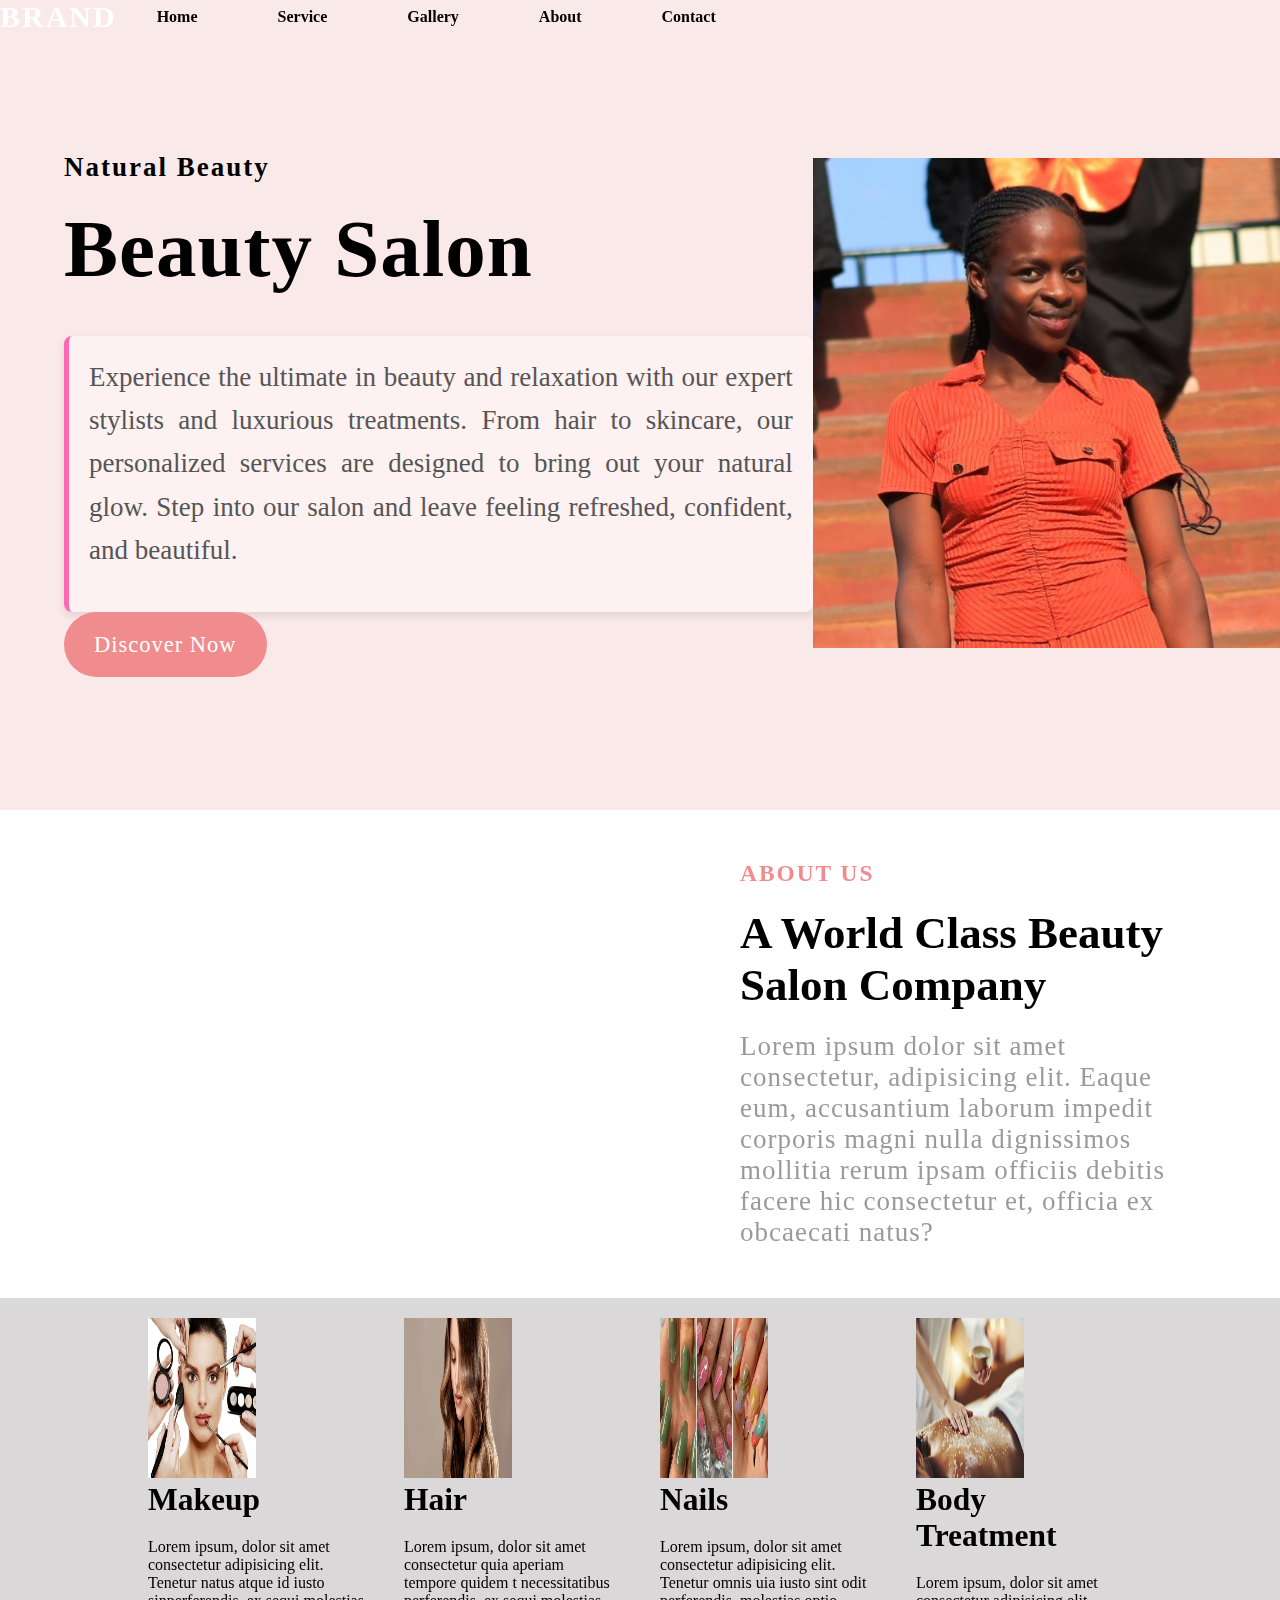
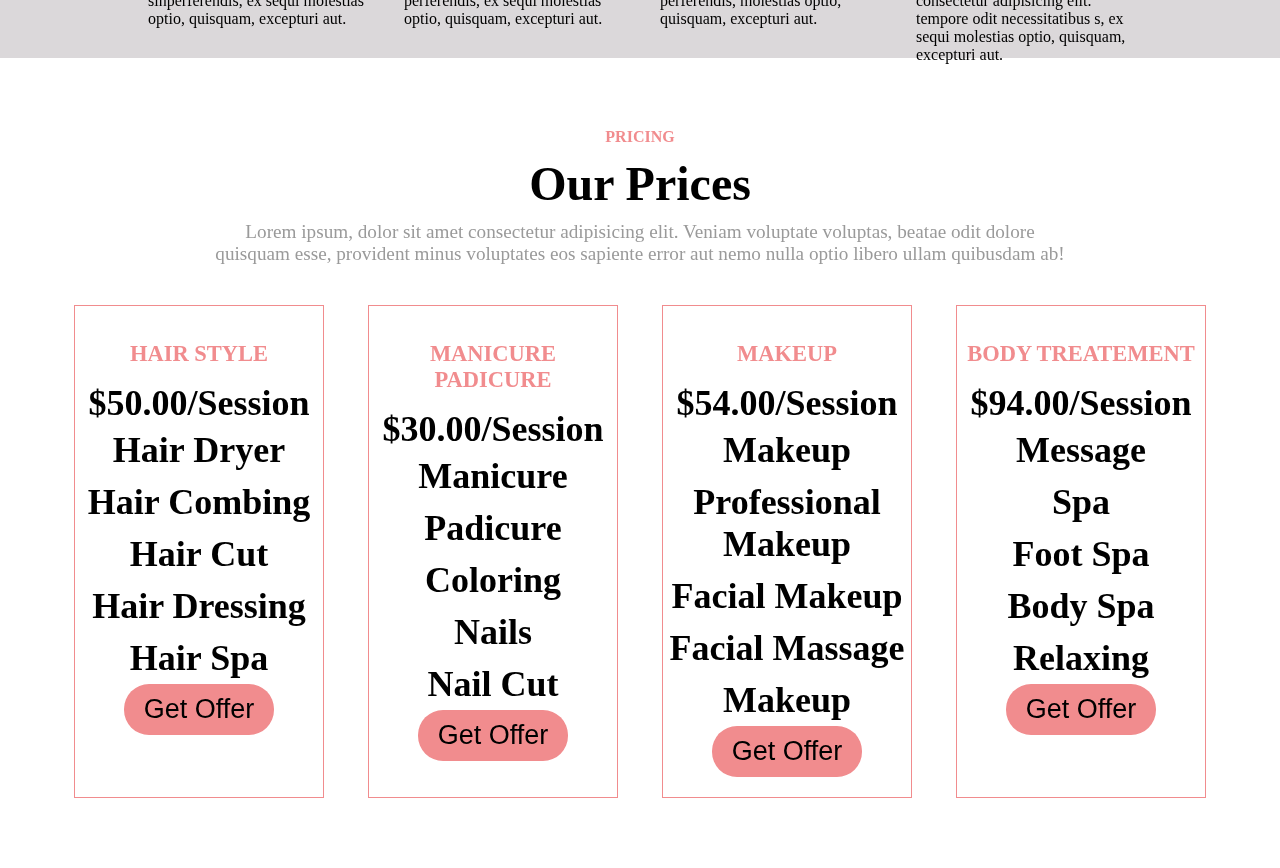
==== index.html @ 9b06ef0e "commit message" ====
<!DOCTYPE html>
<html lang="en">

<head>
    <meta charset="UTF-8">
    <meta name="viewport" content="width=device-width, initial-scale=1.0">
    <title>Document</title>
    <link rel="stylesheet" href="style.css">
</head>

<body>

    <header>
        <a href="#" class="brand">Brand</a>
        <div class="menu">
            <div class="btn">
                <i class="fas fa-time close-btn"></i>
            </div>
            <a href="#">Home</a>
            <a href="#">Service</a>
            <a href="#">Gallery</a>
            <a href="./about.html">About</a>
            <a href="./contact.html">Contact</a>
        </div>
        <div class="btn">
            <i class="fas fa-bars menu-btnS"></i>
        </div>
    </header>
    <!---container-->
    <div class="container">
        <div class="txt">
            <h3>Natural Beauty</h3>
            <h1>Beauty Salon</h1>
            <p class="txt-p">Experience the ultimate in beauty and relaxation with our expert stylists and luxurious treatments. From hair to skincare, our personalized services are designed to bring out your natural glow. Step into our salon and leave feeling refreshed, confident, and beautiful.</p>
            <a href="#">Discover Now</a>
        </div>
        <div class="img">
            <img src="./reen2.jpg" alt="">
        </div>
    </div>
    <div class="about">
        <div class="img-sec">
          <!--<img src="./beauty.webp" alt="">--> 
           <!-- Video tag to play a video -->
 <!-- Embed the YouTube video using iframe -->
 <iframe width="640" height="360" 
 src="https://www.youtube.com/embed/pM2RIFs78pY" 
 title="YouTube video player" 
 frameborder="0" 
 allow="accelerometer; autoplay; clipboard-write; encrypted-media; gyroscope; picture-in-picture" 
 allowfullscreen>
</iframe> 
        </div>
        <div class="text-sec">
            <h3>About Us</h3>
            <h1>A World Class Beauty <br> Salon Company</h1>
            <p>Lorem ipsum dolor sit amet consectetur, adipisicing elit. Eaque eum, accusantium laborum impedit corporis magni nulla dignissimos mollitia rerum ipsam officiis debitis facere hic consectetur et, officia ex obcaecati natus?</p>
        </div>

    </div>
    <div class="main-col">
        <div class="col">
            <div class="one">
                <img src="./makeup.jpg" alt="">
                <h1>Makeup</h1>
                <p>Lorem ipsum, dolor sit amet consectetur adipisicing elit. Tenetur natus atque id iusto sinperferendis, ex sequi molestias optio, quisquam, excepturi aut.</p>
            </div>
            <div class="two">
                <img src="./hair.webp" alt="">
                <h1>Hair</h1>
                <p>Lorem ipsum, dolor sit amet consectetur quia aperiam tempore quidem t necessitatibus perferendis, ex sequi molestias optio, quisquam, excepturi aut.</p>
            </div>
            <div class="three">
                <img src="./nails.webp" alt="">
                <h1>Nails</h1>
                <p>Lorem ipsum, dolor sit amet consectetur adipisicing elit. Tenetur omnis uia iusto sint odit perferendis, molestias optio, quisquam, excepturi aut.</p>
            </div>
            <div class="four">
                <img src="./body-treatment.jpg" alt="">
                <h1>Body Treatment</h1>
                <p>Lorem ipsum, dolor sit amet consectetur adipisicing elit. tempore odit necessitatibus s, ex sequi molestias optio, quisquam, excepturi aut.</p>
            </div>
        </div>
    </div>
    <!--pricing-->
    <div class="pricing">
        <div class="only-text">
            <h3>Pricing</h3>
            <h1>Our Prices</h1>
            <p>Lorem ipsum, dolor sit amet consectetur adipisicing elit. Veniam voluptate voluptas, beatae odit dolore quisquam esse, provident minus voluptates eos sapiente error aut nemo nulla optio libero ullam quibusdam ab!</p>
        </div>
        <div class="priceing-sec">
            <div class="one">
                <h3>Hair Style</h3>
                <h1>$50.00<span>/Session</span></h1>
                <h2>Hair Dryer</h2>
                <h2>Hair Combing</h2>
                <h2>Hair Cut</h2>
                <h2>Hair Dressing</h2>
                <h2>Hair Spa</h2>
                <button>Get Offer</button>
            </div>

            <div class="two">
                <h3>Manicure Padicure</h3>
                <h1>$30.00<span>/Session</span></h1>
                <h2>Manicure</h2>
                <h2>Padicure</h2>
                <h2>Coloring</h2>
                <h2>Nails</h2>
                <h2>Nail Cut</h2>
                <button>Get Offer</button>
            </div>
            <div class="three">
                <h3>Makeup</h3>
                <h1>$54.00<span>/Session</span></h1>
                <h2>Makeup</h2>
                <h2>Professional Makeup</h2>
                <h2>Facial Makeup</h2>
                <h2>Facial Massage</h2>
                <h2>Makeup</h2>
                <button>Get Offer</button>
            </div>
            <div class="four">
                <h3>Body Treatement</h3>
                <h1>$94.00<span>/Session</span></h1>
                <h2>Message</h2>
                <h2>Spa</h2>
                <h2>Foot Spa</h2>
                <h2>Body Spa</h2>
                <h2>Relaxing</h2>
                <button>Get Offer</button>
            </div>
        </div>
    </div>
    <script src="index.js"></script>

</body>

</html>
---- style.css ----
* {
  margin: 0;
  padding: 0;
  box-sizing: border-box;
}

/*hearder*/

header {
  position: fixed;
  top: 0;
  left: 0;
  display: flex;
  justify-content: space-between;
  align-items: center;
  padding: 20px, 100px;
  transform: 0.6s;
}

header .brand {
  color: #fff;
  font-size: 30px;
  font-weight: 700;
  text-transform: uppercase;
  text-decoration: none;
  letter-spacing: 2px;
}

header .menu {
  position: relative;
  display: flex;
  justify-content: center;
  align-items: center;
}

header .menu a {
  color: #000;
  font-size: 16px;
  font-weight: 900;
  text-decoration: none;
  margin: 0 30px;
  padding: 0 10px;
  border-radius: 20px;
  transition: 0.3s;
  transition-property: color, background;
}

header .menu a:hover {
  background-color: #fff;
}

header .btn {
  color: #000;
  font-size: 20px;
  cursor: pointer;
  display: none;
}

/*container*/

.container {
  width: 100%;
  height: 90vh;
  background-color: #fae9e9;
  background-position: center;
  background-size: cover;
  display: flex;
  align-items: center;
  justify-content: space-between;
  padding: 0 5%;
}

.img {
  width: 35%;
}

.img-sec {
  width: 50%;
  height: 100%;
  margin-right: 50px;
}

img {
  width: 50%;
  height: 50%;
}
.txt-p {
  font-family: "Georgia", serif;
  font-size: 1.2em;
  line-height: 1.6;
  color: #555; /* Soft grey */
  background-color: #fdf1f1; /* Light pink background */
  padding: 20px;
  border-left: 5px solid #ff69b4; /* Pink border */
  border-radius: 8px;
  box-shadow: 0px 4px 8px rgba(0, 0, 0, 0.1); /* Soft shadow */
  max-width: 800px;
  margin: 20px auto;
  text-align: justify;
}
.container .txt h3 {
  font-size: 3vmin;
  letter-spacing: 2px;
  padding-bottom: 20px;
}

.container .txt h1 {
  font-size: 9vmin;
  letter-spacing: 1px;
  padding-bottom: 20px;
}

.container .txt p {
  font-size: 3vmin;
  padding-bottom: 40px;
}

.container .txt a {
  font-size: 2.5vmin;
  text-decoration: none;
  letter-spacing: 1px;
  color: #fff;
  padding: 20px 30px;
  background-color: #f18c8e;
  border-radius: 50px;
}

.container img {
  width: 100%;
}

.container img {
  width: 500px;
}

.about {
  width: 90%;
  margin: 0 auto;
  display: flex;
}

.about .img-sec img {
  width: 500px;
}

.about .text-sec {
  padding: 50px;
}

.about .text-sec h3 {
  font-size: 2.6vmin;
  letter-spacing: 2px;
  color: #f18c8e;
  text-transform: uppercase;
}

.about .text-sec h1 {
  font-size: 5vmin;
  padding: 20px 0;
}

.about .text-sec p {
  font-size: 3vmin;
  letter-spacing: 1px;
  color: #9a9a9a;
}

/*four column*/

.main-col {
  width: 100%;
  background-color: #dbd8da;
}

.main-col .col {
  width: 80%;
  margin: 0 auto;
  display: flex;
  align-items: center;
  justify-content: space-between;
}

.main-col .col h1 {
  font-size: 3.5vmin;
  padding-bottom: 20px;
}

.main-col col p {
  font-size: 3vmin;
  color: #000;
}

.main-col .col p:hover {
  color: #e2dcdc;
}

.main-col .col .one,
.main-col .col .two,
.main-col .col .three,
.main-col .col .four {
  width: 100%;
  height: 40vh;
  padding: 20px;
}

.main-col .col .one:hover,
.main-col .col .two:hover,
.main-col .col .three:hover,
.main-col .col .four:hover {
  background-color: #f18c8e;
  transition: 0.5 ease-in;
}

/*Priceing*/

.pricing {
  width: 100%;
  height: 90vh;
  padding: 50px 0;
}

.pricing .only-text {
  width: 70%;
  margin: 0 auto;
  display: flex;
  justify-content: center;
  flex-direction: column;
  text-align: center;
  padding: 20px;
}

.pricing .only-text h3 {
  font-size: 1rem;
  text-transform: uppercase;
  color: #f18c8e;
}

.pricing .only-text h1 {
  font-size: 3rem;
  padding: 10px 0;
}

.pricing .only-text p {
  font-size: 1.2rem;
  color: #9a9a9a;
}

.pricing .priceing-sec {
  width: 100%;
  padding: 0 5%;
  display: flex;
  justify-content: space-between;
  flex-wrap: wrap;
}

.pricing .priceing-sec .one,
.pricing .priceing-sec .two,
.pricing .priceing-sec .three,
.pricing .priceing-sec .four {
  width: 100%;
  max-width: 250px;
  border: 1px solid #f18c8e;
  text-align: center;
  margin: 20px 10px;
  padding: 20px 0;
  overflow: hidden;
}

.pricing .priceing-sec .one h3,
.pricing .priceing-sec .two h3,
.pricing .priceing-sec .three h3,
.pricing .priceing-sec .four h3 {
  font-size: 2.5vmin;
  color: #f18c8e;
  font-weight: 800;
  padding: 15px 0;
  text-transform: uppercase;
}

.pricing .priceing-sec .one h1,
.pricing .priceing-sec .two h1,
.pricing .priceing-sec .three h1,
.pricing .priceing-sec .four h1 {
  font-size: 4vmin;
}

.pricing .priceing-sec .one h2,
.pricing .priceing-sec .two h2,
.pricing .priceing-sec .three h2,
.pricing .priceing-sec .four h2 {
  font-size: 4vmin;
  padding: 5px 0;
}

.pricing .priceing-sec .one button,
.pricing .priceing-sec .two button,
.pricing .priceing-sec .three button,
.pricing .priceing-sec .four button {
  font-size: 3vmin;
  padding: 10px 20px;
  background-color: #f18c8e;
  border: none;
  border-radius: 25px;
}

.pricing .priceing-sec .one button:hover,
.pricing .priceing-sec .two button:hover,
.pricing .priceing-sec .three button:hover,
.pricing .priceing-sec .four button:hover {
  background: color #8b3d71;
  color: #fff;
  padding: 15px 25px;
  transition: 1s;
}
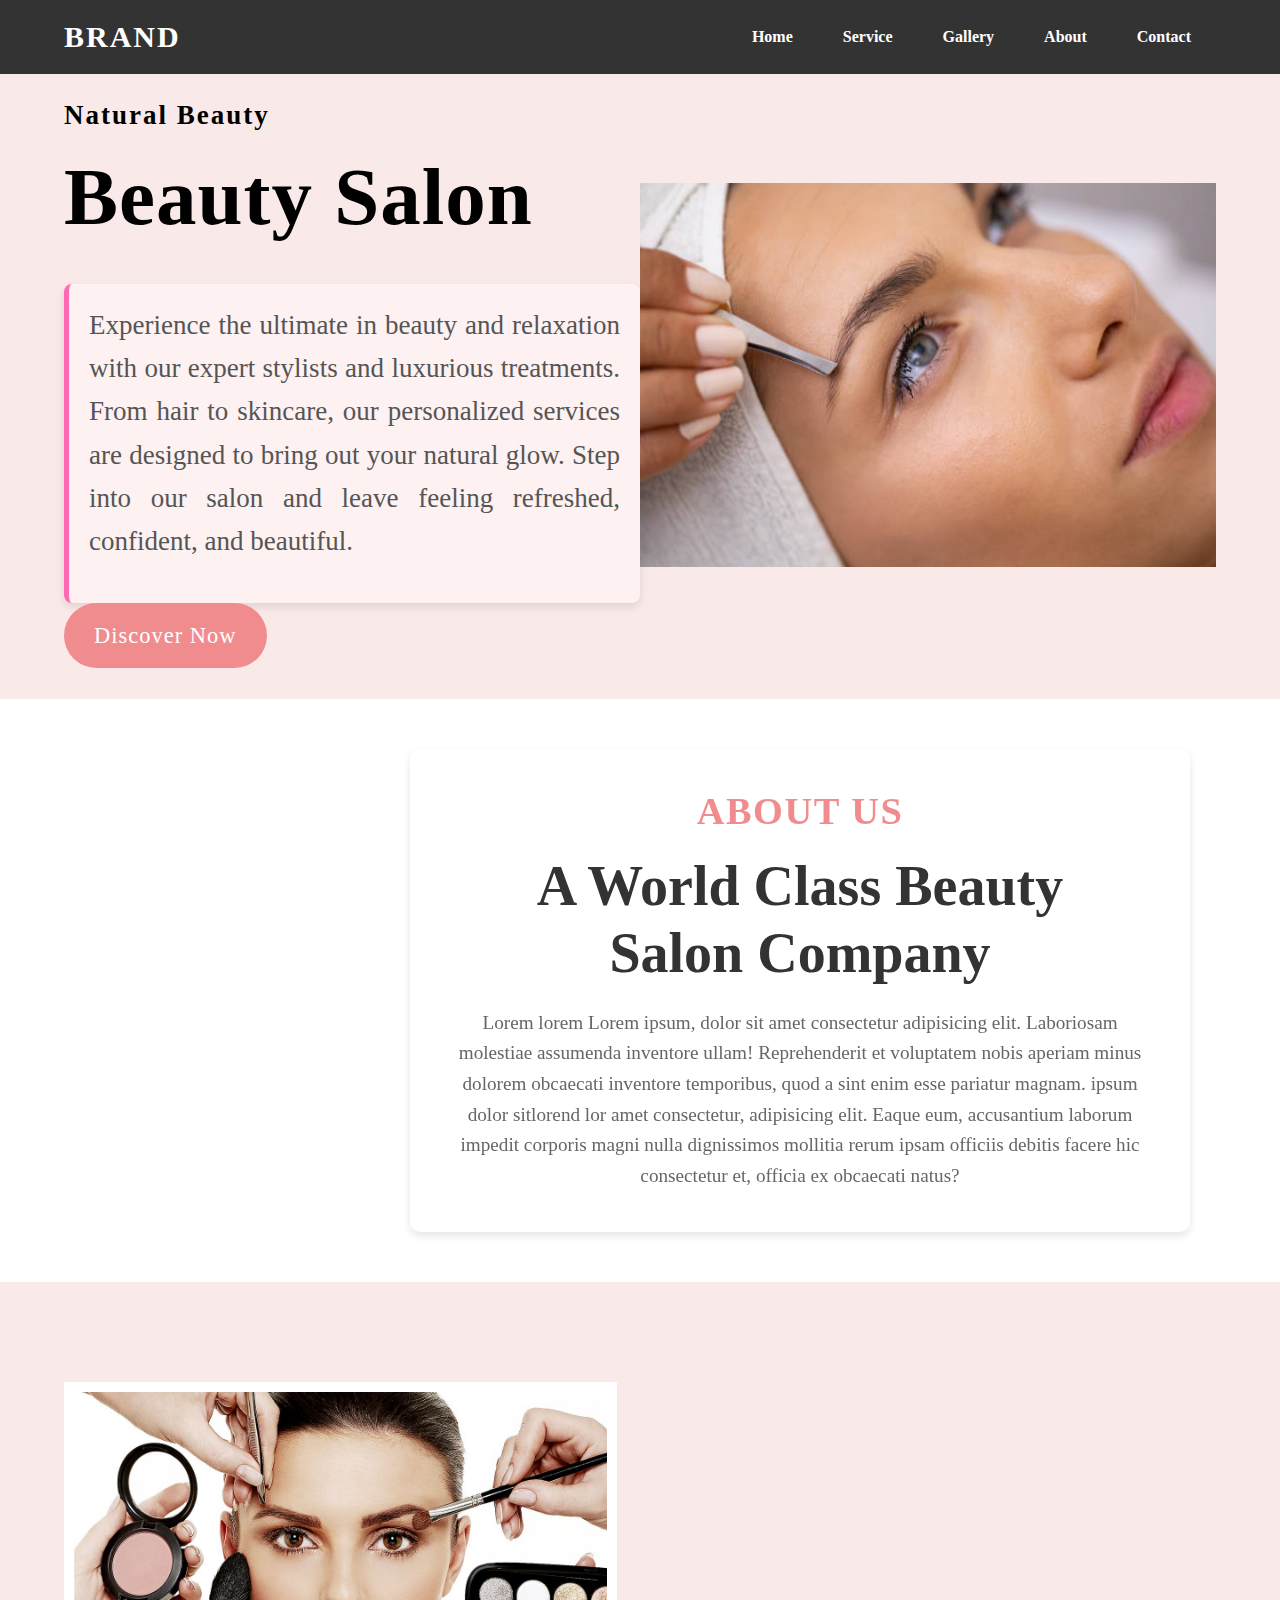
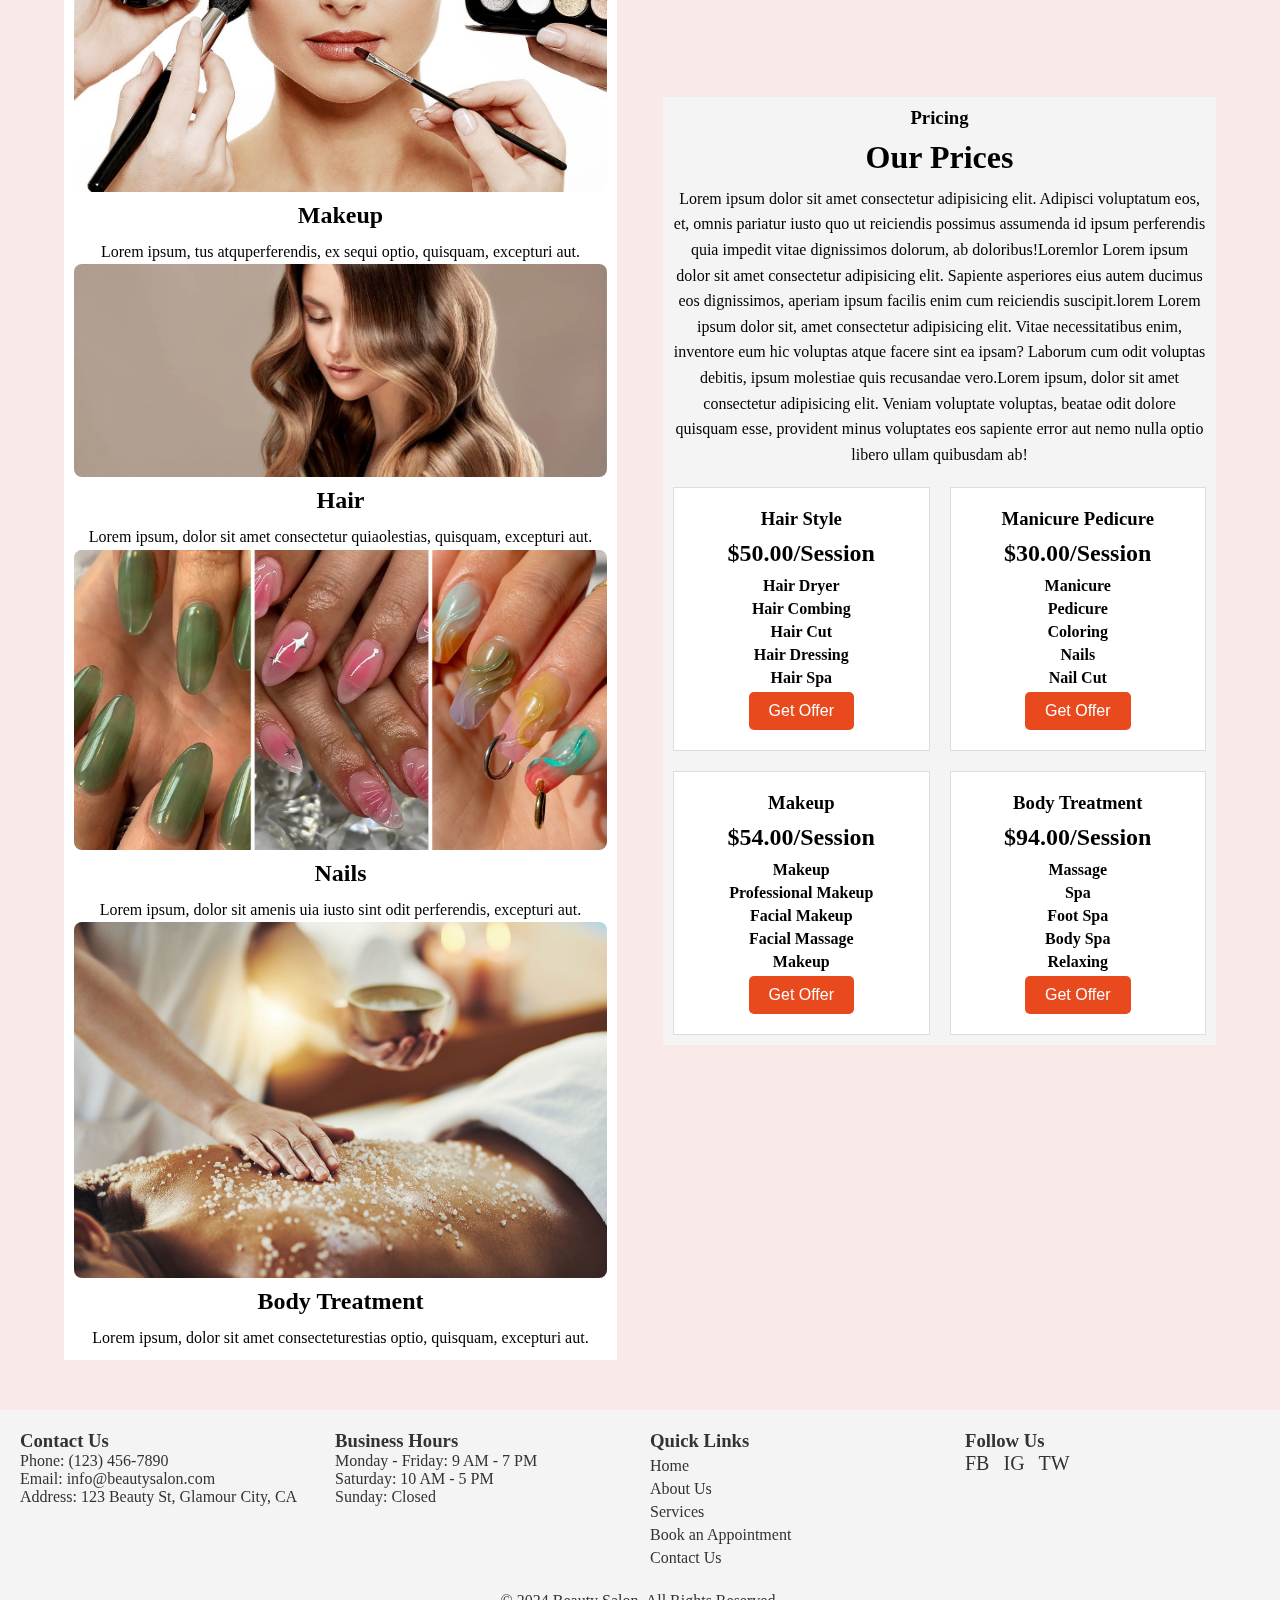
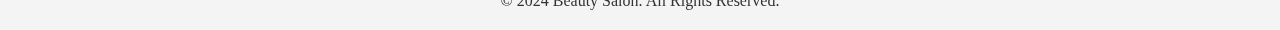
==== commit d0439ed9: "commit message" ====
--- a/index.html
+++ b/index.html
@@ -16,9 +16,9 @@
             <div class="btn">
                 <i class="fas fa-time close-btn"></i>
             </div>
-            <a href="#">Home</a>
-            <a href="#">Service</a>
-            <a href="#">Gallery</a>
+            <a href="./index.html">Home</a>
+            <a href="./services.html">Service</a>
+            <a href="./gallery.html">Gallery</a>
             <a href="./about.html">About</a>
             <a href="./contact.html">Contact</a>
         </div>
@@ -35,7 +35,7 @@
             <a href="#">Discover Now</a>
         </div>
         <div class="img">
-            <img src="./reen2.jpg" alt="">
+            <img src="./istockphoto-1173789579-612x612.jpg" alt="">
         </div>
     </div>
     <div class="about">
@@ -54,42 +54,49 @@
         <div class="text-sec">
             <h3>About Us</h3>
             <h1>A World Class Beauty <br> Salon Company</h1>
-            <p>Lorem ipsum dolor sit amet consectetur, adipisicing elit. Eaque eum, accusantium laborum impedit corporis magni nulla dignissimos mollitia rerum ipsam officiis debitis facere hic consectetur et, officia ex obcaecati natus?</p>
+            <p>Lorem lorem Lorem ipsum, dolor sit amet consectetur adipisicing elit. Laboriosam molestiae assumenda inventore ullam! Reprehenderit et voluptatem nobis aperiam minus dolorem obcaecati inventore temporibus, quod a sint enim esse pariatur magnam. ipsum dolor sitlorend lor amet consectetur, adipisicing elit. Eaque eum, accusantium laborum impedit corporis magni nulla dignissimos mollitia rerum ipsam officiis debitis facere hic consectetur et, officia ex obcaecati natus?</p>
         </div>
 
     </div>
-    <div class="main-col">
-        <div class="col">
-            <div class="one">
-                <img src="./makeup.jpg" alt="">
-                <h1>Makeup</h1>
-                <p>Lorem ipsum, dolor sit amet consectetur adipisicing elit. Tenetur natus atque id iusto sinperferendis, ex sequi molestias optio, quisquam, excepturi aut.</p>
-            </div>
-            <div class="two">
-                <img src="./hair.webp" alt="">
-                <h1>Hair</h1>
-                <p>Lorem ipsum, dolor sit amet consectetur quia aperiam tempore quidem t necessitatibus perferendis, ex sequi molestias optio, quisquam, excepturi aut.</p>
-            </div>
-            <div class="three">
-                <img src="./nails.webp" alt="">
-                <h1>Nails</h1>
-                <p>Lorem ipsum, dolor sit amet consectetur adipisicing elit. Tenetur omnis uia iusto sint odit perferendis, molestias optio, quisquam, excepturi aut.</p>
-            </div>
-            <div class="four">
-                <img src="./body-treatment.jpg" alt="">
-                <h1>Body Treatment</h1>
-                <p>Lorem ipsum, dolor sit amet consectetur adipisicing elit. tempore odit necessitatibus s, ex sequi molestias optio, quisquam, excepturi aut.</p>
+   <!-- Services and Pricing Sections -->
+<div class="container">
+    <!-- Services Section -->
+    <div class="services">
+        <div class="main-col">
+            <div class="col">
+                <div class="one">
+                    <img src="./makeup.jpg" alt="Makeup">
+                    <h1>Makeup</h1>
+                    <p>Lorem ipsum, tus atquperferendis, ex sequi optio, quisquam, excepturi aut.</p>
+                </div>
+                <div class="two">
+                    <img src="./hair.webp" alt="Hair">
+                    <h1>Hair</h1>
+                    <p>Lorem ipsum, dolor sit amet consectetur quiaolestias, quisquam, excepturi aut.</p>
+                </div>
+                <div class="three">
+                    <img src="./nails.webp" alt="Nails">
+                    <h1>Nails</h1>
+                    <p>Lorem ipsum, dolor sit amenis uia iusto sint odit perferendis,  excepturi aut.</p>
+                </div>
+                <div class="four">
+                    <img src="./body-treatment.jpg" alt="Body Treatment">
+                    <h1>Body Treatment</h1>
+                    <p>Lorem ipsum, dolor sit amet consecteturestias optio, quisquam, excepturi aut.</p>
+                </div>
             </div>
         </div>
     </div>
-    <!--pricing-->
+    
+    <!-- Pricing Section -->
     <div class="pricing">
         <div class="only-text">
             <h3>Pricing</h3>
             <h1>Our Prices</h1>
-            <p>Lorem ipsum, dolor sit amet consectetur adipisicing elit. Veniam voluptate voluptas, beatae odit dolore quisquam esse, provident minus voluptates eos sapiente error aut nemo nulla optio libero ullam quibusdam ab!</p>
+            <p>Lorem ipsum dolor sit amet consectetur adipisicing elit. Adipisci voluptatum eos, et, omnis pariatur iusto quo ut reiciendis possimus assumenda id ipsum perferendis quia impedit vitae dignissimos dolorum, ab doloribus!Loremlor
+                Lorem ipsum dolor sit amet consectetur adipisicing elit. Sapiente asperiores eius  autem ducimus eos dignissimos, aperiam ipsum facilis enim cum reiciendis suscipit.lorem Lorem ipsum dolor sit, amet consectetur adipisicing elit. Vitae necessitatibus enim, inventore eum hic voluptas atque facere sint ea ipsam? Laborum cum odit voluptas debitis, ipsum molestiae quis recusandae vero.Lorem ipsum, dolor sit amet consectetur adipisicing elit. Veniam voluptate voluptas, beatae odit dolore quisquam esse, provident minus voluptates eos sapiente error aut nemo nulla optio libero ullam quibusdam ab!</p>
         </div>
-        <div class="priceing-sec">
+        <div class="pricing-sec">
             <div class="one">
                 <h3>Hair Style</h3>
                 <h1>$50.00<span>/Session</span></h1>
@@ -102,10 +109,10 @@
             </div>
 
             <div class="two">
-                <h3>Manicure Padicure</h3>
+                <h3>Manicure Pedicure</h3>
                 <h1>$30.00<span>/Session</span></h1>
                 <h2>Manicure</h2>
-                <h2>Padicure</h2>
+                <h2>Pedicure</h2>
                 <h2>Coloring</h2>
                 <h2>Nails</h2>
                 <h2>Nail Cut</h2>
@@ -122,9 +129,9 @@
                 <button>Get Offer</button>
             </div>
             <div class="four">
-                <h3>Body Treatement</h3>
+                <h3>Body Treatment</h3>
                 <h1>$94.00<span>/Session</span></h1>
-                <h2>Message</h2>
+                <h2>Massage</h2>
                 <h2>Spa</h2>
                 <h2>Foot Spa</h2>
                 <h2>Body Spa</h2>
@@ -133,6 +140,44 @@
             </div>
         </div>
     </div>
+</div>
+
+    <footer>
+        <div class="footer-container">
+          <div class="footer-section">
+            <h3>Contact Us</h3>
+            <p>Phone: (123) 456-7890</p>
+            <p>Email: info@beautysalon.com</p>
+            <p>Address: 123 Beauty St, Glamour City, CA</p>
+          </div>
+          <div class="footer-section">
+            <h3>Business Hours</h3>
+            <p>Monday - Friday: 9 AM - 7 PM</p>
+            <p>Saturday: 10 AM - 5 PM</p>
+            <p>Sunday: Closed</p>
+          </div>
+          <div class="footer-section">
+            <h3>Quick Links</h3>
+            <ul>
+              <li><a href="#">Home</a></li>
+              <li><a href="#">About Us</a></li>
+              <li><a href="#">Services</a></li>
+              <li><a href="#">Book an Appointment</a></li>
+              <li><a href="#">Contact Us</a></li>
+            </ul>
+          </div>
+          <div class="footer-section">
+            <h3>Follow Us</h3>
+            <a href="#" class="social-icon">FB</a>
+            <a href="#" class="social-icon">IG</a>
+            <a href="#" class="social-icon">TW</a>
+          </div>
+        </div>
+        <div class="footer-bottom">
+          <p>&copy; 2024 Beauty Salon. All Rights Reserved.</p>
+        </div>
+      </footer>
+      
     <script src="index.js"></script>
 
 </body>
--- a/style.css
+++ b/style.css
@@ -1,103 +1,100 @@
+/* Reset margins and paddings */
 * {
   margin: 0;
   padding: 0;
   box-sizing: border-box;
 }
 
-/*hearder*/
-
+/* Header */
 header {
   position: fixed;
   top: 0;
   left: 0;
+  width: 100%;
   display: flex;
   justify-content: space-between;
   align-items: center;
-  padding: 20px, 100px;
-  transform: 0.6s;
+  padding: 20px 5%;
+  background-color: #333;
+  color: #fff;
+  z-index: 1000;
 }
 
 header .brand {
-  color: #fff;
   font-size: 30px;
   font-weight: 700;
   text-transform: uppercase;
   text-decoration: none;
   letter-spacing: 2px;
+  color: #fff;
 }
 
 header .menu {
-  position: relative;
-  display: flex;
-  justify-content: center;
+  display: flex;
   align-items: center;
 }
 
 header .menu a {
-  color: #000;
+  color: #fff;
   font-size: 16px;
   font-weight: 900;
   text-decoration: none;
-  margin: 0 30px;
+  margin: 0 15px;
   padding: 0 10px;
   border-radius: 20px;
-  transition: 0.3s;
-  transition-property: color, background;
+  transition: background-color 0.3s, color 0.3s;
 }
 
 header .menu a:hover {
   background-color: #fff;
+  color: #000;
 }
 
 header .btn {
-  color: #000;
-  font-size: 20px;
-  cursor: pointer;
   display: none;
 }
 
-/*container*/
-
+/* Container for text and image sections */
 .container {
+  display: flex;
+  justify-content: space-between;
+  align-items: center;
+  padding: 100px 5% 50px;
+  background-color: #fae9e9;
+}
+
+.container .txt {
+  flex: 1;
+  max-width: 50%;
+}
+
+.container .img {
+  flex: 1;
+  max-width: 50%;
+  display: flex;
+  justify-content: center;
+}
+
+.container img {
   width: 100%;
-  height: 90vh;
-  background-color: #fae9e9;
-  background-position: center;
-  background-size: cover;
-  display: flex;
-  align-items: center;
-  justify-content: space-between;
-  padding: 0 5%;
-}
-
-.img {
-  width: 35%;
-}
-
-.img-sec {
-  width: 50%;
-  height: 100%;
-  margin-right: 50px;
-}
-
-img {
-  width: 50%;
-  height: 50%;
-}
+  height: auto;
+}
+
 .txt-p {
   font-family: "Georgia", serif;
   font-size: 1.2em;
   line-height: 1.6;
-  color: #555; /* Soft grey */
-  background-color: #fdf1f1; /* Light pink background */
+  color: #555;
+  background-color: #fdf1f1;
   padding: 20px;
-  border-left: 5px solid #ff69b4; /* Pink border */
+  border-left: 5px solid #ff69b4;
   border-radius: 8px;
-  box-shadow: 0px 4px 8px rgba(0, 0, 0, 0.1); /* Soft shadow */
+  box-shadow: 0px 4px 8px rgba(0, 0, 0, 0.1);
   max-width: 800px;
   margin: 20px auto;
   text-align: justify;
 }
+
 .container .txt h3 {
   font-size: 3vmin;
   letter-spacing: 2px;
@@ -125,190 +122,224 @@
   border-radius: 50px;
 }
 
-.container img {
-  width: 100%;
-}
-
-.container img {
-  width: 500px;
-}
-
+/* About Section */
 .about {
   width: 90%;
+  margin: 50px auto;
+  display: flex;
+  flex-wrap: wrap;
+  gap: 20px;
+  align-items: center;
+}
+
+.about .img-sec iframe {
+  width: 100%;
+  max-width: 640px;
+  height: 360px;
+  border: none;
+}
+
+/* About Section - Text Section */
+.about .text-sec {
+  padding: 40px;
+  max-width: 800px;
   margin: 0 auto;
-  display: flex;
-}
-
-.about .img-sec img {
-  width: 500px;
-}
-
-.about .text-sec {
-  padding: 50px;
+  background-color: #fff; /* White background for contrast */
+  border-radius: 10px; /* Rounded corners for a softer look */
+  box-shadow: 0px 4px 8px rgba(0, 0, 0, 0.1); /* Soft shadow for depth */
+  text-align: center; /* Center-align text for better readability */
 }
 
 .about .text-sec h3 {
-  font-size: 2.6vmin;
-  letter-spacing: 2px;
-  color: #f18c8e;
+  font-size: 2.4em;
+  color: #f18c8e; /* Matching the brand color */
   text-transform: uppercase;
+  letter-spacing: 1.5px;
+  margin-bottom: 20px;
 }
 
 .about .text-sec h1 {
-  font-size: 5vmin;
-  padding: 20px 0;
+  font-size: 3.5em;
+  line-height: 1.2;
+  color: #333; /* Darker color for better readability */
+  margin-bottom: 20px;
 }
 
 .about .text-sec p {
-  font-size: 3vmin;
-  letter-spacing: 1px;
-  color: #9a9a9a;
-}
-
-/*four column*/
-
-.main-col {
+  font-size: 1.2em;
+  color: #666; /* Slightly lighter gray for text */
+  line-height: 1.6;
+  margin: 0 auto; /* Center-align text for better alignment */
+  max-width: 700px; /* Limit width for better readability */
+}
+
+/* Services and Pricing Sections */
+/* Ensure consistent image sizing without affecting quality */
+.services img,
+.pricing .pricing-sec img {
   width: 100%;
-  background-color: #dbd8da;
-}
-
-.main-col .col {
-  width: 80%;
-  margin: 0 auto;
-  display: flex;
-  align-items: center;
-  justify-content: space-between;
-}
-
-.main-col .col h1 {
-  font-size: 3.5vmin;
-  padding-bottom: 20px;
-}
-
-.main-col col p {
-  font-size: 3vmin;
-  color: #000;
-}
-
-.main-col .col p:hover {
-  color: #e2dcdc;
-}
-
-.main-col .col .one,
-.main-col .col .two,
-.main-col .col .three,
-.main-col .col .four {
-  width: 100%;
-  height: 40vh;
+  height: 200px; /* Fixed height for consistency, adjust as needed */
+  object-fit: cover; /* Ensure the image covers the area without distortion */
+  border-radius: 8px; /* Optional: Add rounded corners to match the design */
+}
+
+.services .col div {
+  display: flex;
+  flex-direction: column;
+  align-items: center;
+}
+
+.services .col img {
+  width: 100%; /* Adjust the width to fit the container */
+  height: auto; /* Maintain aspect ratio */
+}
+
+/* For pricing section images */
+.pricing-sec div img {
+  width: 100%; /* Adjust the width to fit the container */
+  height: auto; /* Maintain aspect ratio */
+}
+
+.services,
+.pricing {
+  width: 48%;
+  padding: 10px;
+}
+
+.services {
+  background-color: #fff;
+}
+
+.services .main-col {
+  display: flex;
+  flex-wrap: wrap;
+}
+
+.services .col div {
+  flex: 1;
+  min-width: 250px;
+  text-align: center;
+}
+
+.services img {
+  max-width: 100%;
+  height: auto;
+}
+
+.services h1 {
+  font-size: 1.5em;
+  margin: 10px 0;
+}
+
+.services p {
+  font-size: 1em;
+  line-height: 1.6;
+}
+
+.pricing {
+  background-color: #f4f4f4;
+}
+
+.pricing .only-text {
+  text-align: center;
+  margin-bottom: 20px;
+}
+
+.pricing .only-text h1 {
+  font-size: 2em;
+  margin: 10px 0;
+}
+
+.pricing .only-text p {
+  font-size: 1em;
+  line-height: 1.6;
+}
+
+.pricing .pricing-sec {
+  display: flex;
+  flex-wrap: wrap;
+  gap: 20px;
+}
+
+.pricing .pricing-sec div {
+  flex: 1;
+  min-width: 250px;
   padding: 20px;
-}
-
-.main-col .col .one:hover,
-.main-col .col .two:hover,
-.main-col .col .three:hover,
-.main-col .col .four:hover {
-  background-color: #f18c8e;
-  transition: 0.5 ease-in;
-}
-
-/*Priceing*/
-
-.pricing {
-  width: 100%;
-  height: 90vh;
-  padding: 50px 0;
-}
-
-.pricing .only-text {
-  width: 70%;
-  margin: 0 auto;
-  display: flex;
-  justify-content: center;
-  flex-direction: column;
+  background-color: #fff;
+  border: 1px solid #ddd;
   text-align: center;
+}
+
+.pricing .pricing-sec h1 {
+  font-size: 1.5em;
+  margin: 10px 0;
+}
+
+.pricing .pricing-sec h2 {
+  font-size: 1em;
+  margin: 5px 0;
+}
+
+.pricing button {
+  background-color: #e8491d;
+  color: #fff;
+  border: none;
+  padding: 10px 20px;
+  font-size: 1em;
+  cursor: pointer;
+  border-radius: 5px;
+  transition: background-color 0.3s;
+}
+
+.pricing button:hover {
+  background-color: #d43f0f;
+}
+
+/* Footer */
+footer {
+  background-color: #f4f4f4;
   padding: 20px;
-}
-
-.pricing .only-text h3 {
-  font-size: 1rem;
-  text-transform: uppercase;
-  color: #f18c8e;
-}
-
-.pricing .only-text h1 {
-  font-size: 3rem;
-  padding: 10px 0;
-}
-
-.pricing .only-text p {
-  font-size: 1.2rem;
-  color: #9a9a9a;
-}
-
-.pricing .priceing-sec {
-  width: 100%;
-  padding: 0 5%;
+  color: #333;
+}
+
+.footer-container {
   display: flex;
   justify-content: space-between;
   flex-wrap: wrap;
-}
-
-.pricing .priceing-sec .one,
-.pricing .priceing-sec .two,
-.pricing .priceing-sec .three,
-.pricing .priceing-sec .four {
-  width: 100%;
-  max-width: 250px;
-  border: 1px solid #f18c8e;
+  gap: 20px;
+}
+
+.footer-section {
+  flex: 1;
+  min-width: 200px;
+}
+
+.footer-section h3 {
+  margin-top: 0;
+}
+
+.footer-section ul {
+  list-style: none;
+  padding: 0;
+}
+
+.footer-section ul li {
+  margin: 5px 0;
+}
+
+.footer-section ul li a {
+  text-decoration: none;
+  color: #333;
+}
+
+.footer-section .social-icon {
+  margin-right: 10px;
+  text-decoration: none;
+  color: #333;
+  font-size: 20px;
+}
+
+.footer-bottom {
   text-align: center;
-  margin: 20px 10px;
-  padding: 20px 0;
-  overflow: hidden;
-}
-
-.pricing .priceing-sec .one h3,
-.pricing .priceing-sec .two h3,
-.pricing .priceing-sec .three h3,
-.pricing .priceing-sec .four h3 {
-  font-size: 2.5vmin;
-  color: #f18c8e;
-  font-weight: 800;
-  padding: 15px 0;
-  text-transform: uppercase;
-}
-
-.pricing .priceing-sec .one h1,
-.pricing .priceing-sec .two h1,
-.pricing .priceing-sec .three h1,
-.pricing .priceing-sec .four h1 {
-  font-size: 4vmin;
-}
-
-.pricing .priceing-sec .one h2,
-.pricing .priceing-sec .two h2,
-.pricing .priceing-sec .three h2,
-.pricing .priceing-sec .four h2 {
-  font-size: 4vmin;
-  padding: 5px 0;
-}
-
-.pricing .priceing-sec .one button,
-.pricing .priceing-sec .two button,
-.pricing .priceing-sec .three button,
-.pricing .priceing-sec .four button {
-  font-size: 3vmin;
-  padding: 10px 20px;
-  background-color: #f18c8e;
-  border: none;
-  border-radius: 25px;
-}
-
-.pricing .priceing-sec .one button:hover,
-.pricing .priceing-sec .two button:hover,
-.pricing .priceing-sec .three button:hover,
-.pricing .priceing-sec .four button:hover {
-  background: color #8b3d71;
-  color: #fff;
-  padding: 15px 25px;
-  transition: 1s;
-}
+  margin-top: 20px;
+}
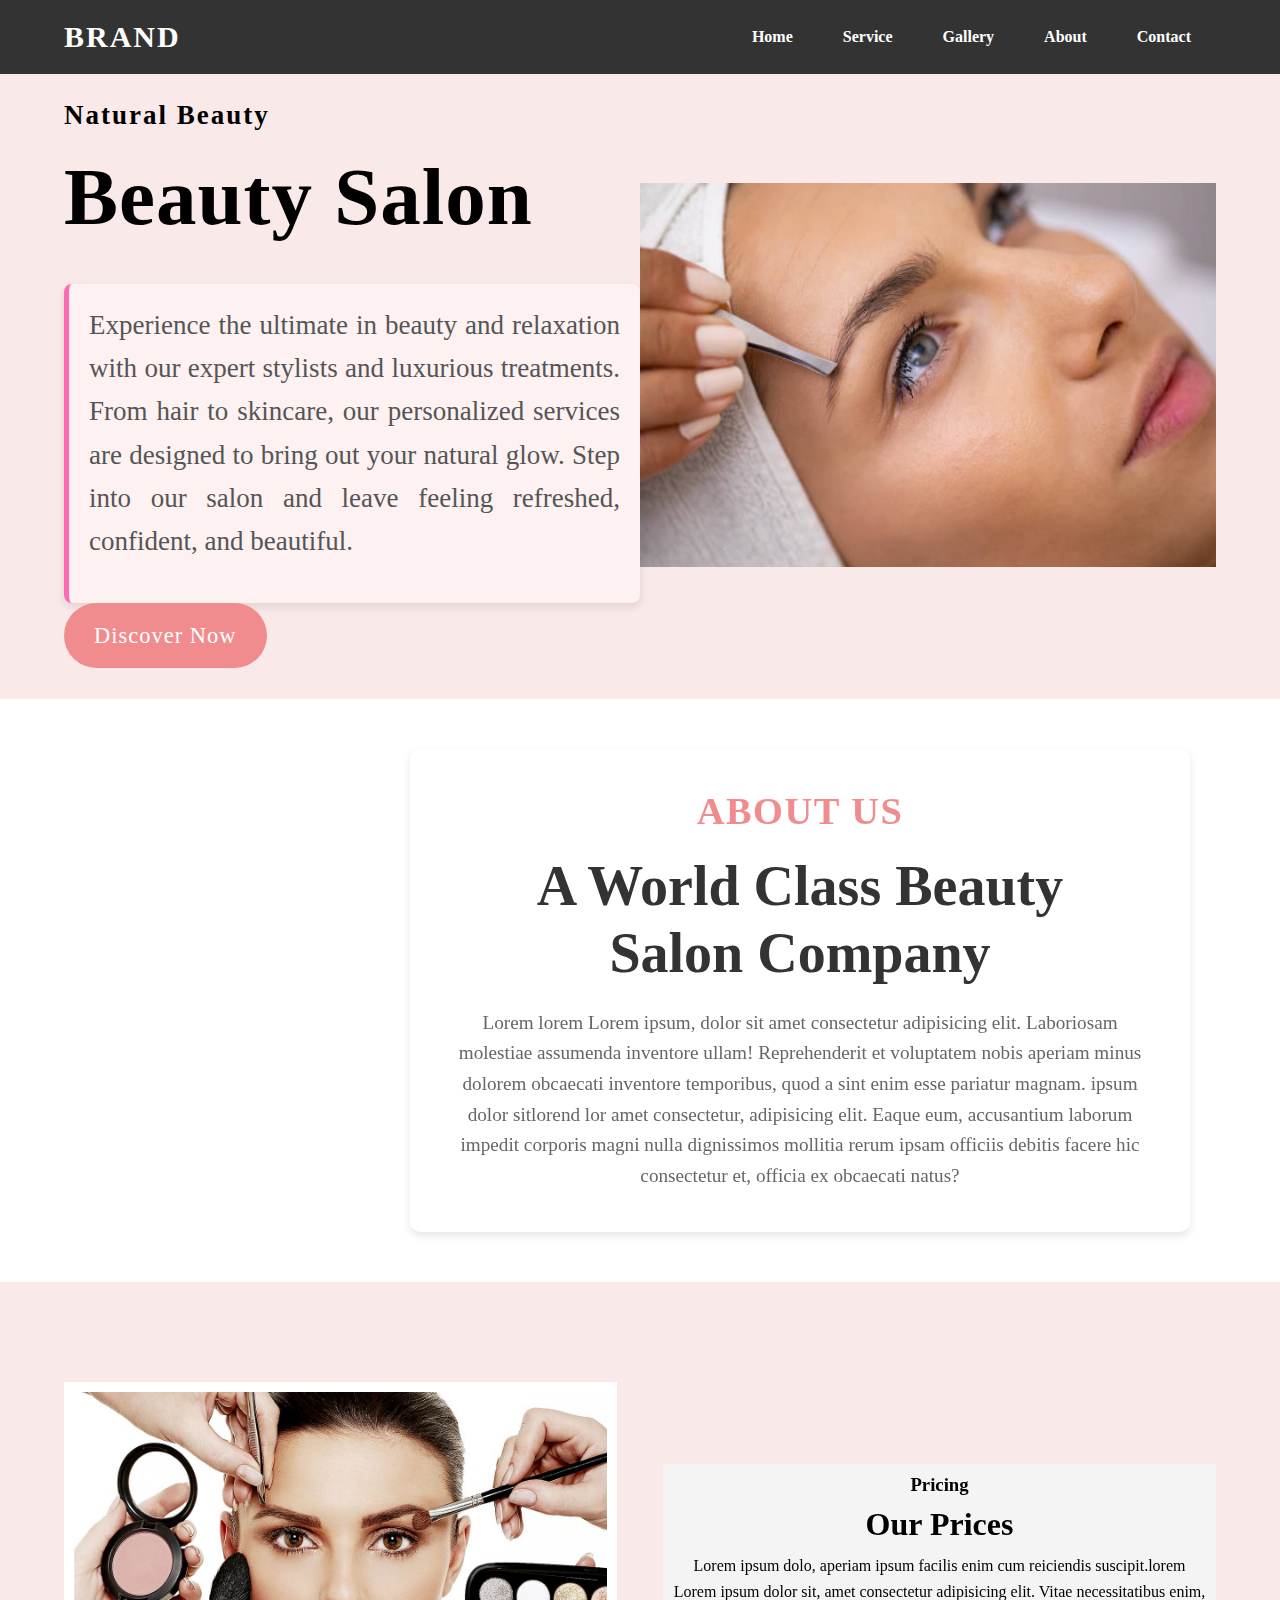
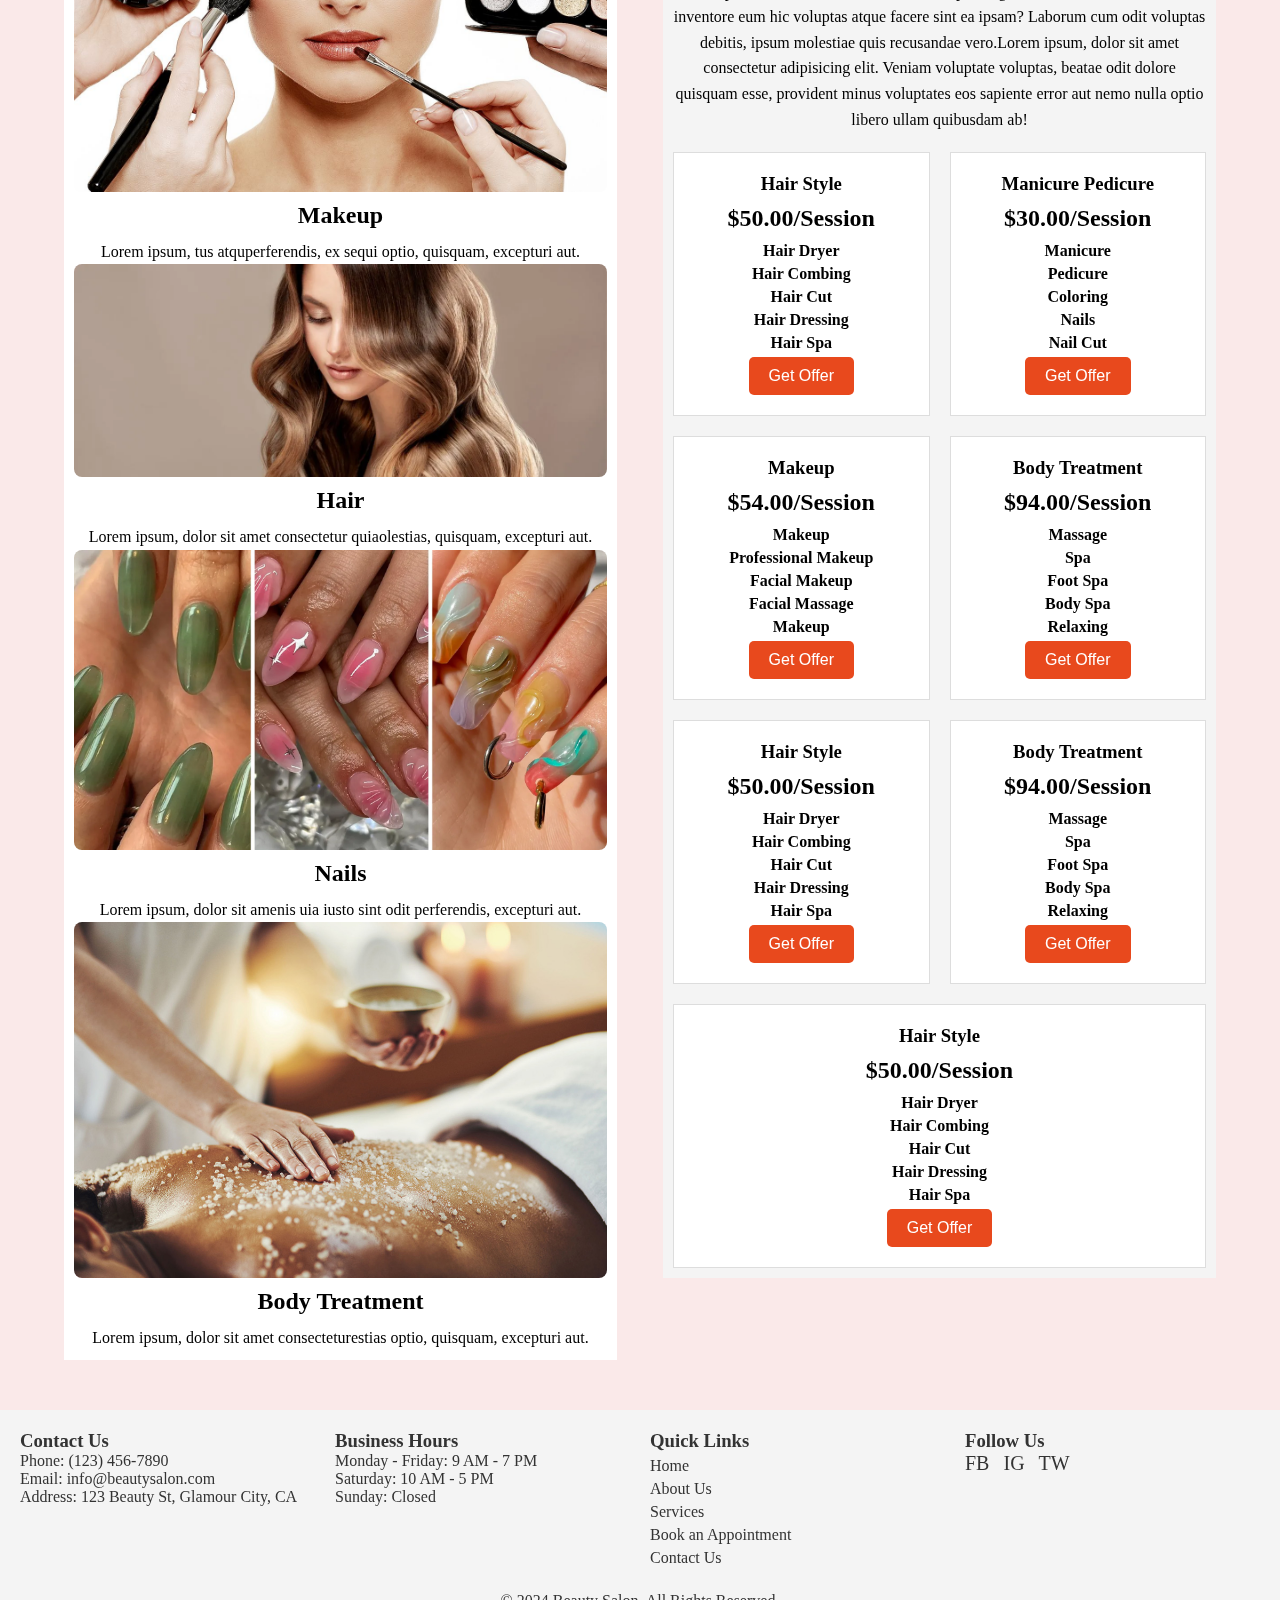
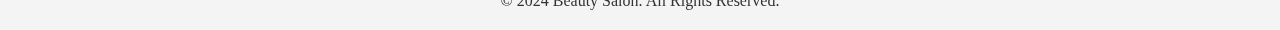
==== commit f40de35c: "commit message" ====
--- a/index.html
+++ b/index.html
@@ -93,8 +93,7 @@
         <div class="only-text">
             <h3>Pricing</h3>
             <h1>Our Prices</h1>
-            <p>Lorem ipsum dolor sit amet consectetur adipisicing elit. Adipisci voluptatum eos, et, omnis pariatur iusto quo ut reiciendis possimus assumenda id ipsum perferendis quia impedit vitae dignissimos dolorum, ab doloribus!Loremlor
-                Lorem ipsum dolor sit amet consectetur adipisicing elit. Sapiente asperiores eius  autem ducimus eos dignissimos, aperiam ipsum facilis enim cum reiciendis suscipit.lorem Lorem ipsum dolor sit, amet consectetur adipisicing elit. Vitae necessitatibus enim, inventore eum hic voluptas atque facere sint ea ipsam? Laborum cum odit voluptas debitis, ipsum molestiae quis recusandae vero.Lorem ipsum, dolor sit amet consectetur adipisicing elit. Veniam voluptate voluptas, beatae odit dolore quisquam esse, provident minus voluptates eos sapiente error aut nemo nulla optio libero ullam quibusdam ab!</p>
+            <p>Lorem ipsum dolo, aperiam ipsum facilis enim cum reiciendis suscipit.lorem Lorem ipsum dolor sit, amet consectetur adipisicing elit. Vitae necessitatibus enim, inventore eum hic voluptas atque facere sint ea ipsam? Laborum cum odit voluptas debitis, ipsum molestiae quis recusandae vero.Lorem ipsum, dolor sit amet consectetur adipisicing elit. Veniam voluptate voluptas, beatae odit dolore quisquam esse, provident minus voluptates eos sapiente error aut nemo nulla optio libero ullam quibusdam ab!</p>
         </div>
         <div class="pricing-sec">
             <div class="one">
@@ -138,6 +137,37 @@
                 <h2>Relaxing</h2>
                 <button>Get Offer</button>
             </div>
+            <div class="one">
+                <h3>Hair Style</h3>
+                <h1>$50.00<span>/Session</span></h1>
+                <h2>Hair Dryer</h2>
+                <h2>Hair Combing</h2>
+                <h2>Hair Cut</h2>
+                <h2>Hair Dressing</h2>
+                <h2>Hair Spa</h2>
+                <button>Get Offer</button>
+            </div>
+            <div class="four">
+                <h3>Body Treatment</h3>
+                <h1>$94.00<span>/Session</span></h1>
+                <h2>Massage</h2>
+                <h2>Spa</h2>
+                <h2>Foot Spa</h2>
+                <h2>Body Spa</h2>
+                <h2>Relaxing</h2>
+                <button>Get Offer</button>
+            </div>
+            <div class="one">
+                <h3>Hair Style</h3>
+                <h1>$50.00<span>/Session</span></h1>
+                <h2>Hair Dryer</h2>
+                <h2>Hair Combing</h2>
+                <h2>Hair Cut</h2>
+                <h2>Hair Dressing</h2>
+                <h2>Hair Spa</h2>
+                <button>Get Offer</button>
+            </div>
+           
         </div>
     </div>
 </div>
--- a/style.css
+++ b/style.css
@@ -79,6 +79,10 @@
   width: 100%;
   height: auto;
 }
+
+
+
+
 
 .txt-p {
   font-family: "Georgia", serif;
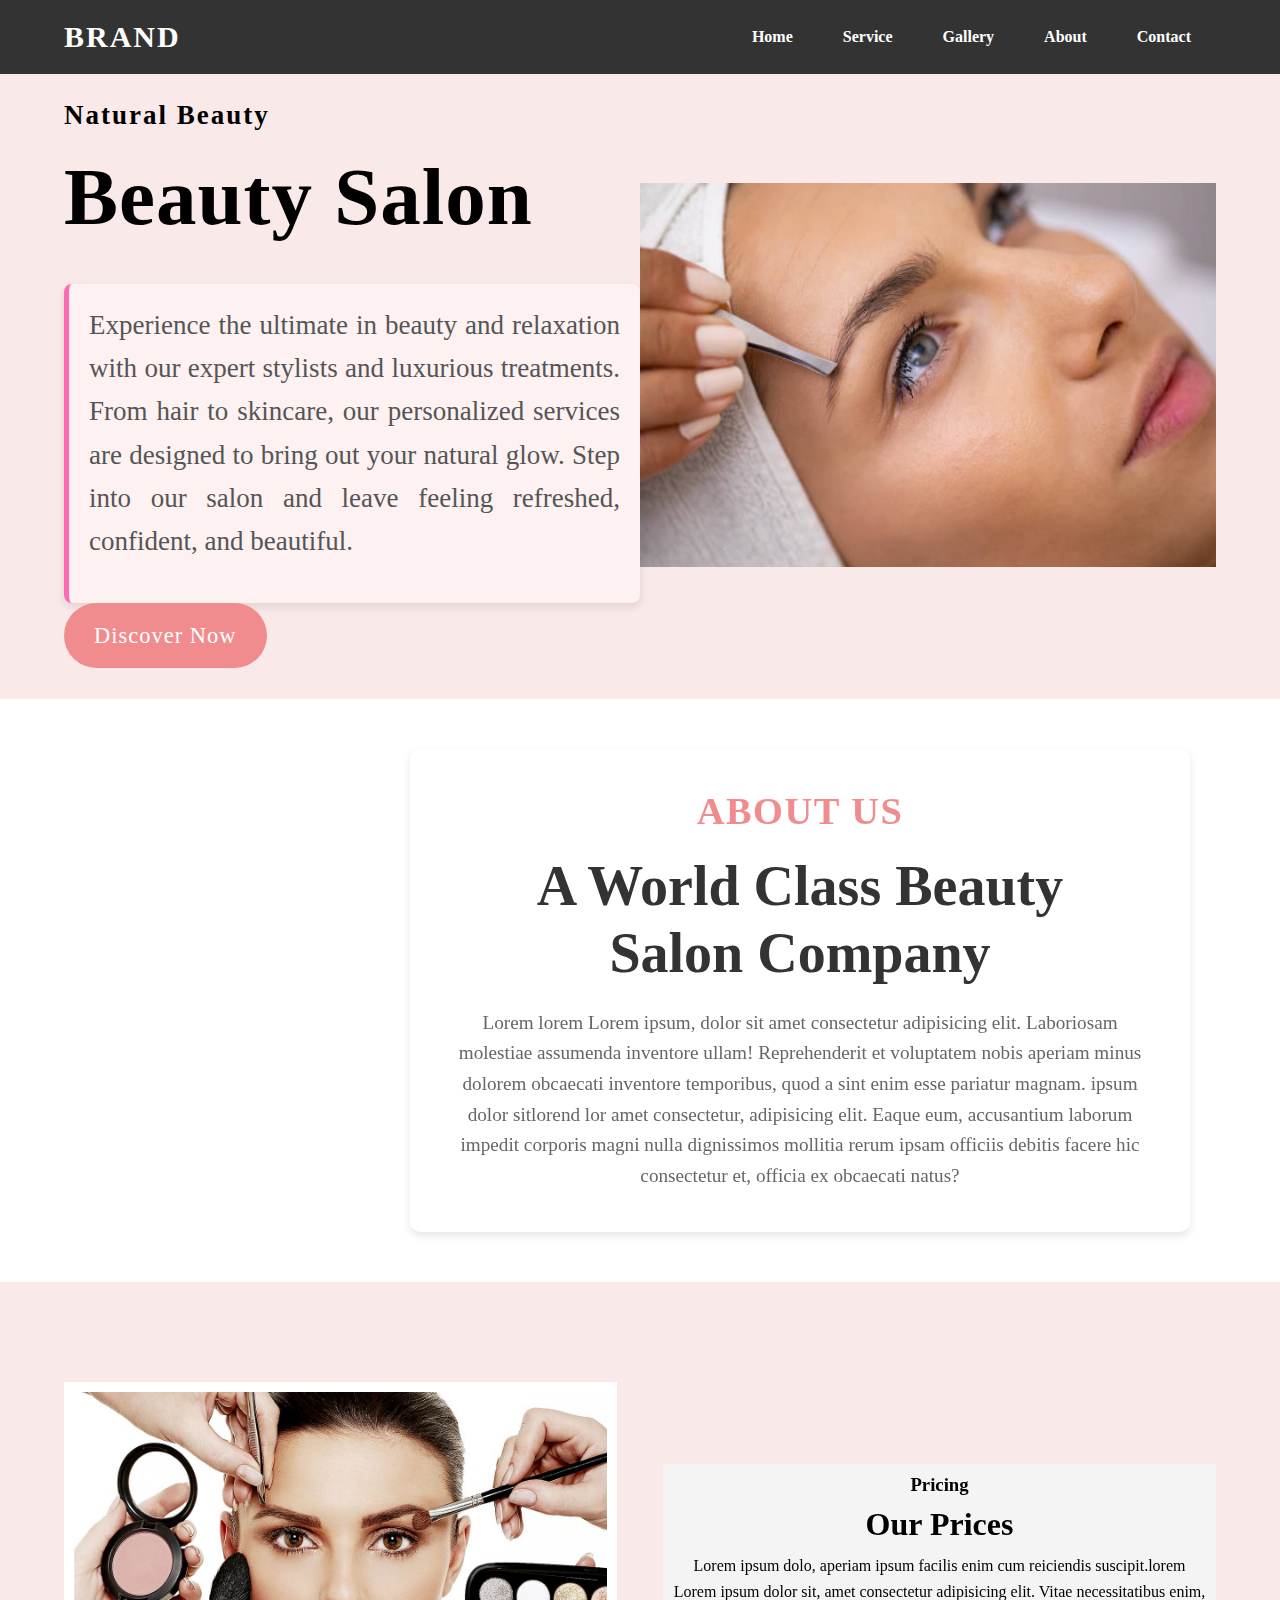
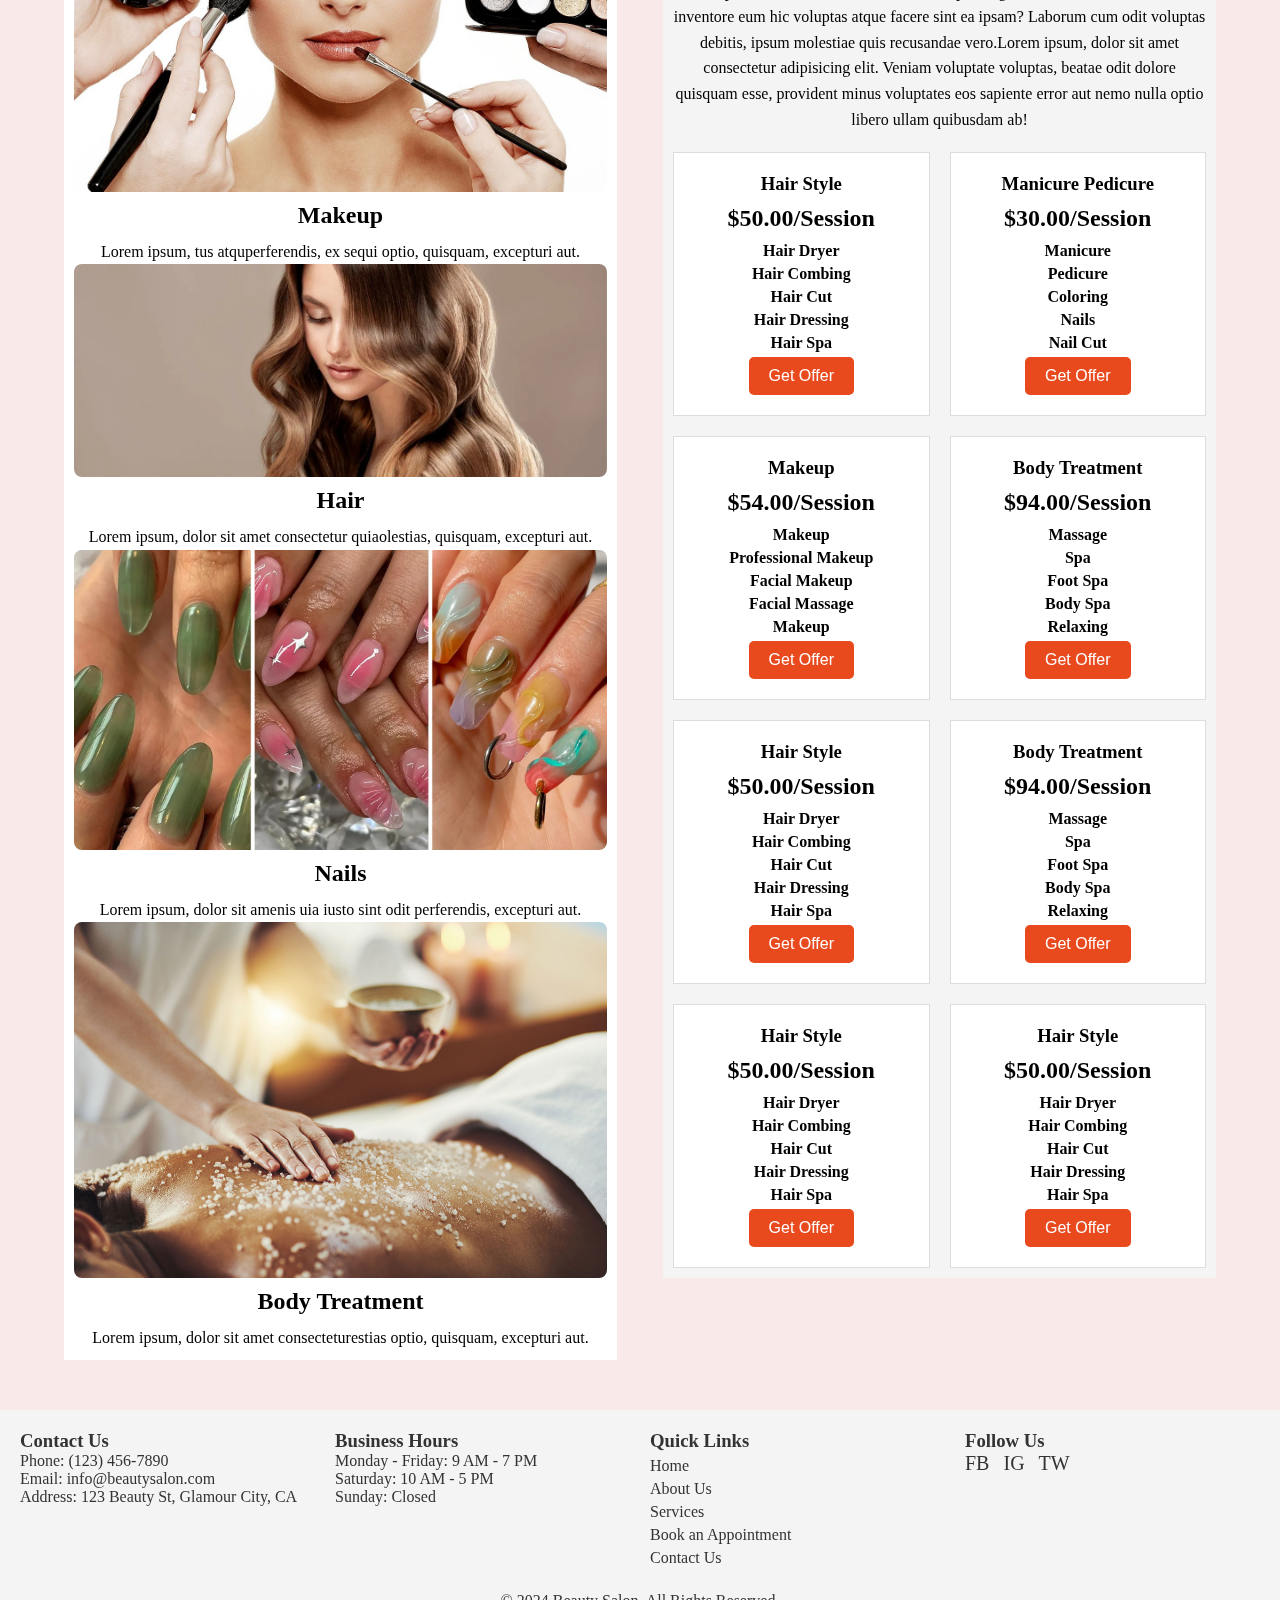
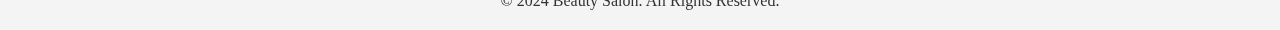
==== commit df4c2426: "commit message" ====
--- a/index.html
+++ b/index.html
@@ -167,6 +167,16 @@
                 <h2>Hair Spa</h2>
                 <button>Get Offer</button>
             </div>
+            <div class="one">
+                <h3>Hair Style</h3>
+                <h1>$50.00<span>/Session</span></h1>
+                <h2>Hair Dryer</h2>
+                <h2>Hair Combing</h2>
+                <h2>Hair Cut</h2>
+                <h2>Hair Dressing</h2>
+                <h2>Hair Spa</h2>
+                <button>Get Offer</button>
+            </div>
            
         </div>
     </div>
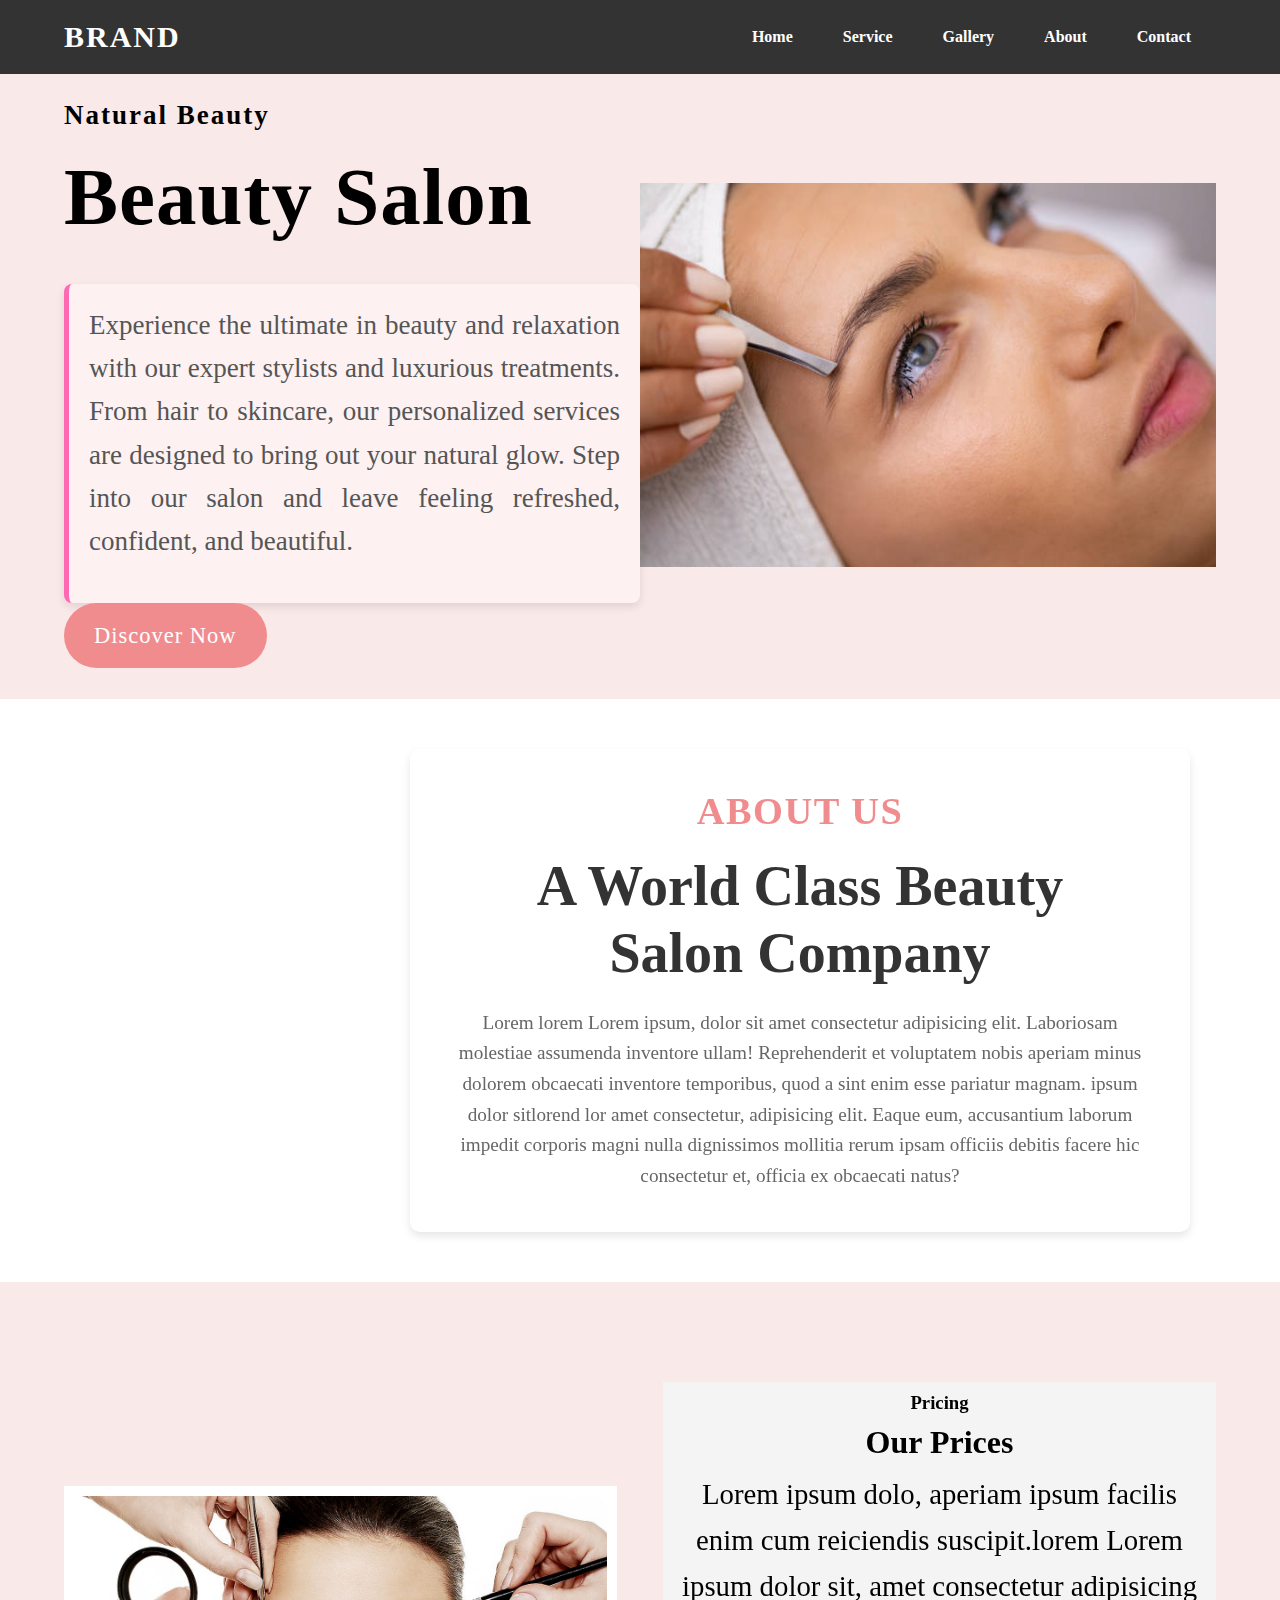
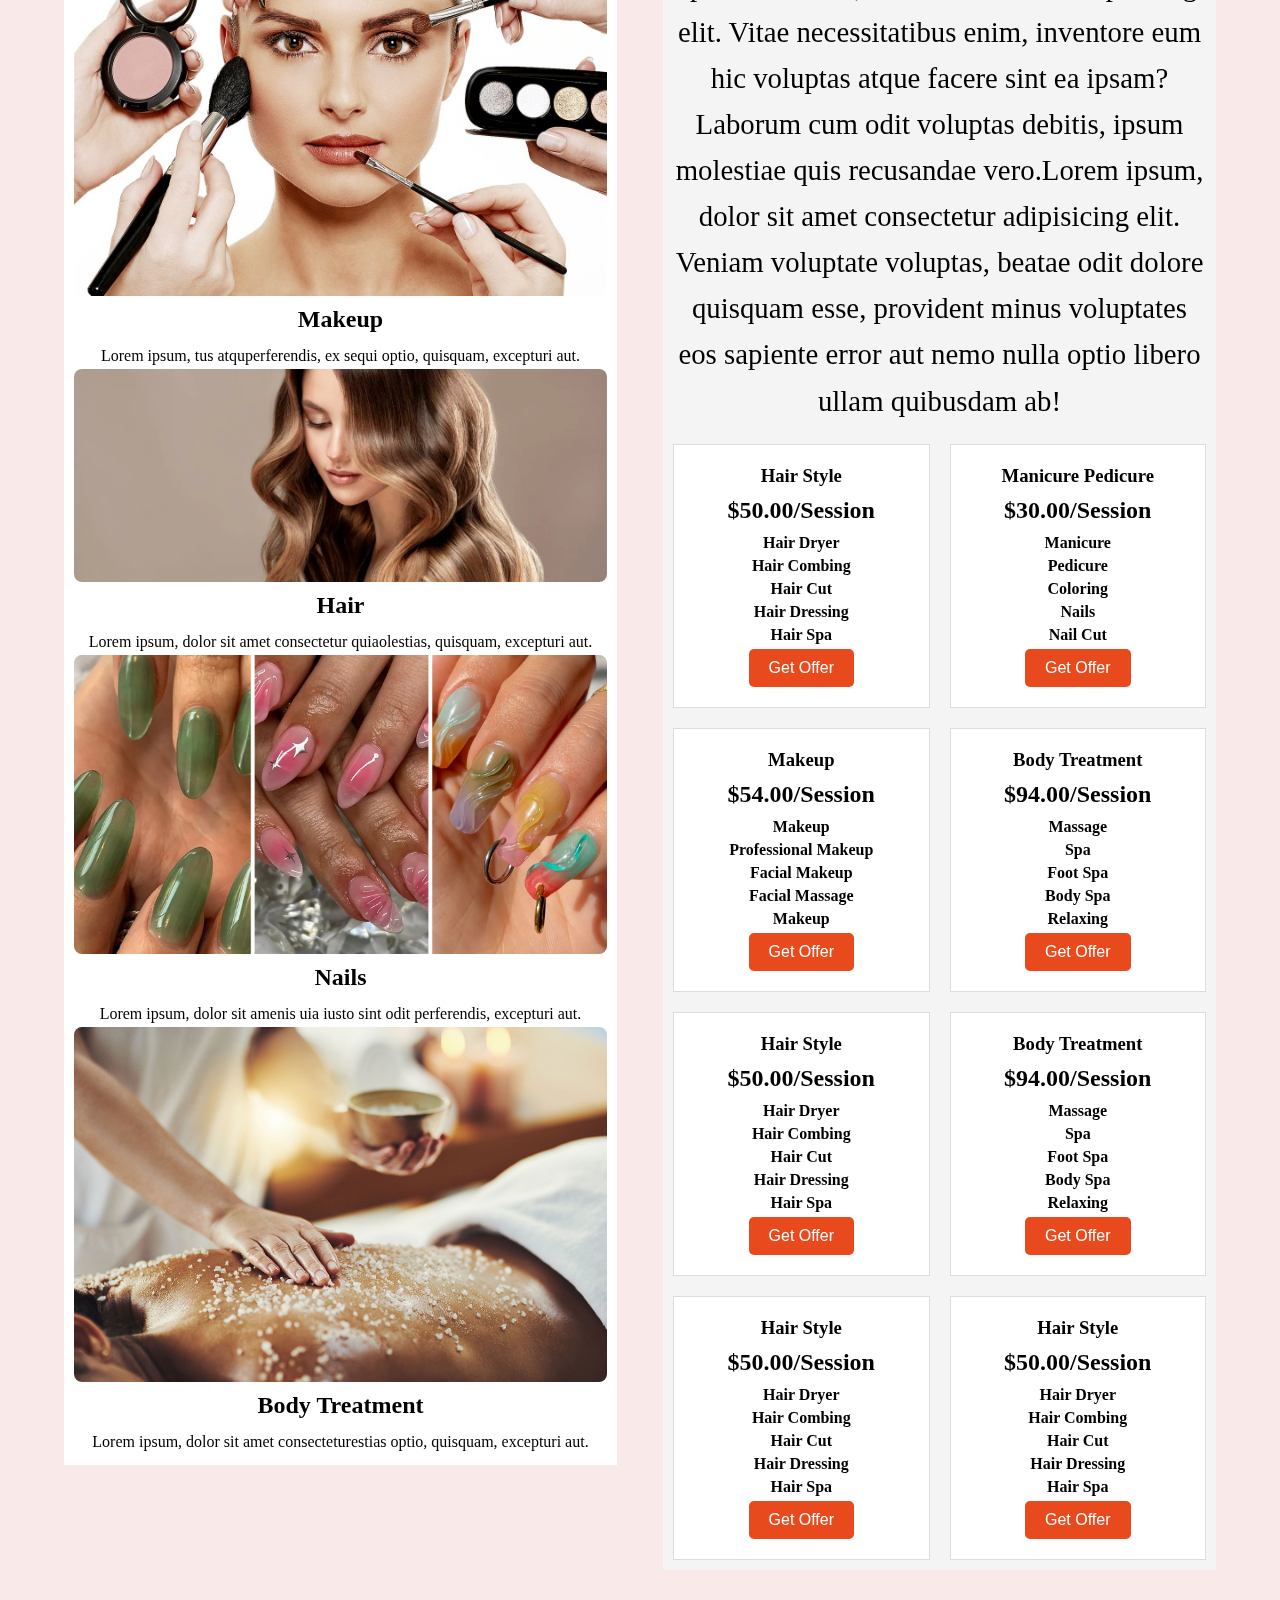
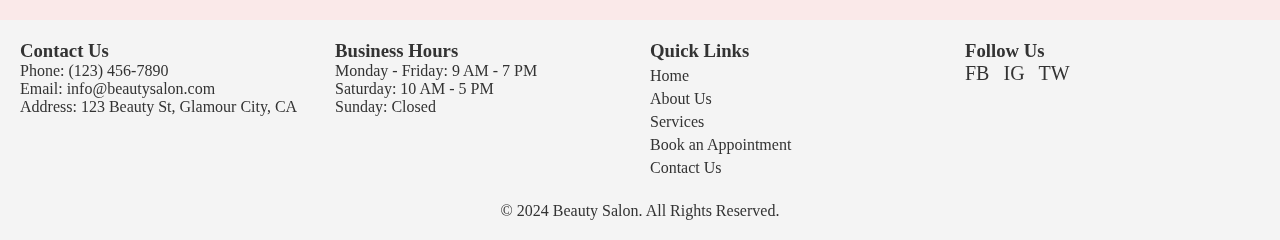
==== commit e96d23f7: "commit message" ====
--- a/index.html
+++ b/index.html
@@ -83,7 +83,7 @@
                     <img src="./body-treatment.jpg" alt="Body Treatment">
                     <h1>Body Treatment</h1>
                     <p>Lorem ipsum, dolor sit amet consecteturestias optio, quisquam, excepturi aut.</p>
-                </div>
+                </div> 
             </div>
         </div>
     </div>
--- a/style.css
+++ b/style.css
@@ -79,10 +79,6 @@
   width: 100%;
   height: auto;
 }
-
-
-
-
 
 .txt-p {
   font-family: "Georgia", serif;
@@ -255,7 +251,7 @@
 }
 
 .pricing .only-text p {
-  font-size: 1em;
+  font-size: 1.8rem;
   line-height: 1.6;
 }
 
